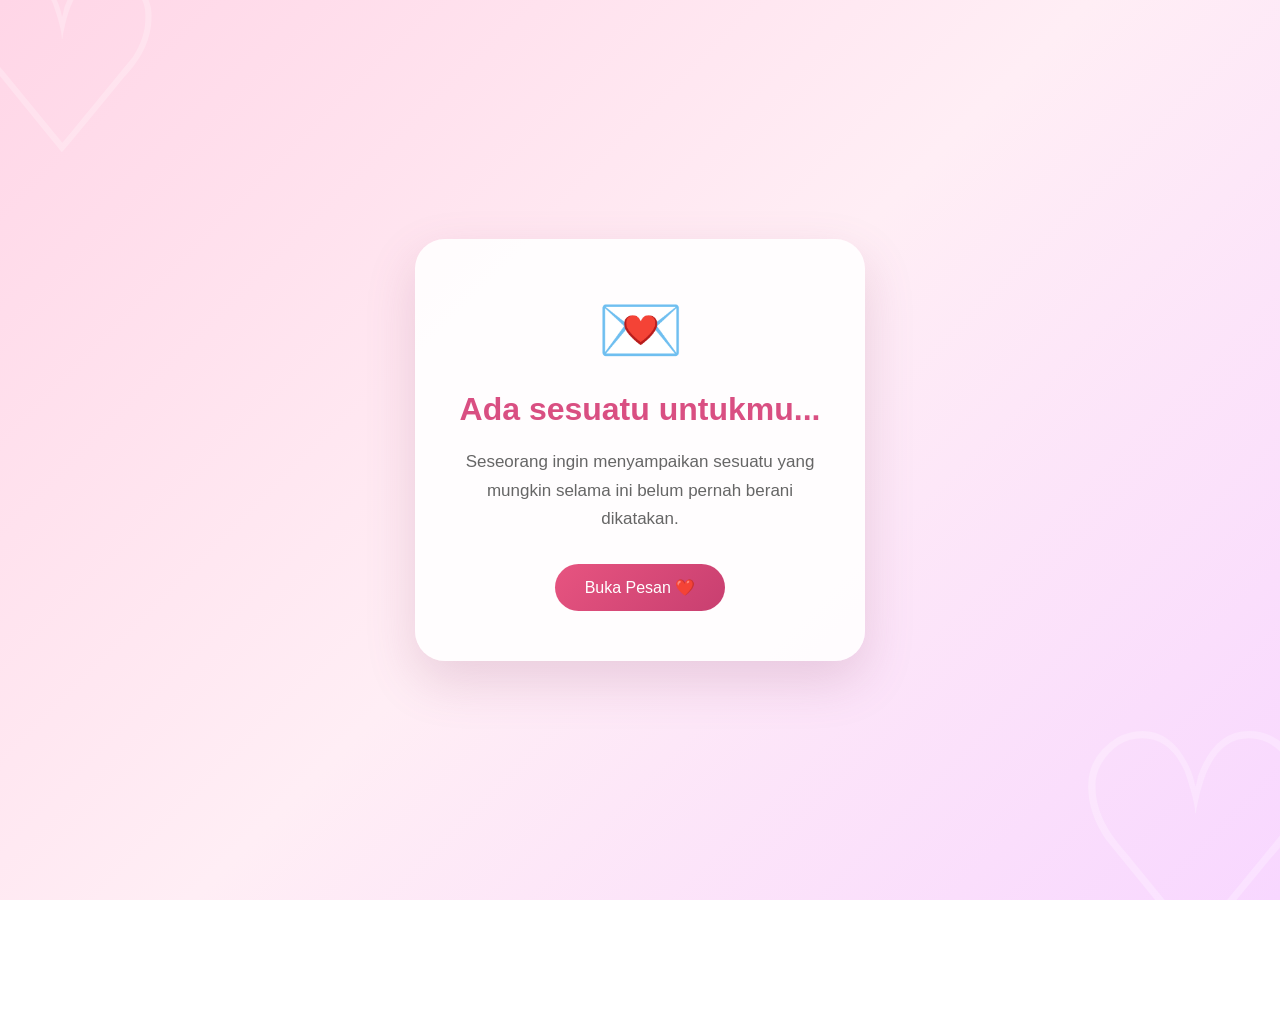
==== index.html @ 1a6c07b4 "Add files via upload" ====
<!DOCTYPE html>
<html lang="id">
<head>
    <meta charset="UTF-8">
    <meta name="viewport" content="width=device-width, initial-scale=1.0">

    <title>Confess Me 💌</title>

    <link rel="stylesheet" href="style.css">
</head>

<body>

    <div class="background">

        <div class="card">

            <div class="heart">💌</div>

            <h1>Ada sesuatu untukmu...</h1>

            <p>
                Seseorang ingin menyampaikan sesuatu
                yang mungkin selama ini belum pernah
                berani dikatakan.
            </p>

            <button onclick="bukaPesan()">
                Buka Pesan ❤️
            </button>

        </div>

    </div>

    <script src="script.js"></script>

</body>
</html>
---- style.css ----
* {
    margin: 0;
    padding: 0;
    box-sizing: border-box;
}

body {
    font-family: Arial, sans-serif;
    overflow: hidden;
}

.background {
    width: 100%;
    height: 100vh;

    display: flex;
    justify-content: center;
    align-items: center;

    background: linear-gradient(
        135deg,
        #ffd6e7,
        #ffeef5,
        #f8d7ff
    );

    position: relative;
}

/* Lingkaran dekorasi */

.background::before {
    content: "♡";
    position: absolute;

    font-size: 250px;
    color: rgba(255, 255, 255, 0.25);

    top: -80px;
    left: -50px;
}

.background::after {
    content: "♡";
    position: absolute;

    font-size: 300px;
    color: rgba(255, 255, 255, 0.25);

    bottom: -120px;
    right: -50px;
}


/* Kartu */

.card {
    width: 450px;
    max-width: 90%;

    padding: 50px 40px;

    text-align: center;

    background: rgba(255, 255, 255, 0.9);

    border-radius: 30px;

    box-shadow:
        0 20px 50px rgba(150, 80, 120, 0.2);

    position: relative;
    z-index: 2;

    animation: muncul 1s ease;
}


/* Icon */

.heart {
    font-size: 70px;

    margin-bottom: 20px;

    animation: detak 1.5s infinite;
}


/* Judul */

h1 {
    color: #d94f82;

    font-size: 32px;

    margin-bottom: 20px;
}


/* Paragraf */

p {
    color: #666;

    font-size: 17px;

    line-height: 1.7;

    margin-bottom: 30px;
}


/* Tombol */

button {
    border: none;

    padding: 14px 30px;

    border-radius: 30px;

    background: linear-gradient(
        135deg,
        #e75480,
        #c83f70
    );

    color: white;

    font-size: 16px;

    cursor: pointer;

    transition: 0.3s;
}

button:hover {
    transform: scale(1.08);

    box-shadow:
        0 10px 25px rgba(200, 63, 112, 0.3);
}


/* Animasi */

@keyframes detak {

    0% {
        transform: scale(1);
    }

    50% {
        transform: scale(1.15);
    }

    100% {
        transform: scale(1);
    }

}


@keyframes muncul {

    from {
        opacity: 0;
        transform: translateY(40px);
    }

    to {
        opacity: 1;
        transform: translateY(0);
    }

}
input,
textarea {

    width: 100%;

    padding: 14px;

    margin-bottom: 15px;

    border: 1px solid #f0b6cb;

    border-radius: 12px;

    outline: none;

    font-size: 15px;

    font-family: Arial;
}


textarea {

    height: 120px;

    resize: none;

}


input:focus,
textarea:focus {

    border-color: #d94f82;

    box-shadow:
        0 0 0 3px rgba(217, 79, 130, 0.1);

}
/* =========================
   HALAMAN CONFESS
========================= */

.confess-card {

    width: 500px;
    max-width: 90%;

    padding: 45px 40px;

    text-align: center;

    background: rgba(255, 255, 255, 0.95);

    border-radius: 30px;

    box-shadow:
        0 20px 60px rgba(150, 70, 120, 0.25);

    position: relative;

    z-index: 2;

    animation: muncul 1s ease;
}


/* Amplop */

.envelope {

    font-size: 75px;

    margin-bottom: 10px;

    animation: detak 1.5s infinite;
}


/* Tulisan kecil */

.small-text {

    color: #999;

    font-size: 15px;

    margin-bottom: 15px;
}


/* Nama penerima */

#judul {

    color: #d94f82;

    font-size: 32px;

    margin-bottom: 25px;
}


/* Surat */

.surat {

    background: #fff5f9;

    border-radius: 20px;

    padding: 25px;

    margin-bottom: 25px;

    border: 1px solid #ffd1e1;

}


#pesan {

    color: #555;

    font-size: 17px;

    line-height: 1.8;

    white-space: pre-line;

}


/* Pengirim */

.dari {

    color: #888;

    line-height: 1.7;

}


.dari strong {

    color: #d94f82;

    font-size: 18px;

}


/* Pertanyaan */

.pertanyaan {

    margin-top: 25px;

    margin-bottom: 20px;

    color: #555;

    font-size: 16px;

}


/* Tombol */

.buttons {

    display: flex;

    justify-content: center;

    gap: 15px;

    flex-wrap: wrap;

}


.yes-button,
.no-button {

    border: none;

    padding: 13px 25px;

    border-radius: 25px;

    color: white;

    font-size: 15px;

    cursor: pointer;

    transition: 0.3s;

}


.yes-button {

    background: #e75480;

}


.no-button {

    background: #aaa;

}


.yes-button:hover,
.no-button:hover {

    transform: scale(1.08);
}
/* =========================
   HASIL CONFESS
========================= */

.hasil-overlay {

    position: fixed;

    inset: 0;

    background: rgba(80, 30, 60, 0.55);

    display: flex;

    justify-content: center;

    align-items: center;

    z-index: 1000;

    opacity: 0;

    visibility: hidden;

    transition: 0.4s;
}


.hasil-overlay.berhasil,
.hasil-overlay.lembut {

    opacity: 1;

    visibility: visible;
}


/* Kartu hasil */

.hasil-card {

    width: 420px;

    max-width: 85%;

    padding: 45px 35px;

    text-align: center;

    background: white;

    border-radius: 30px;

    box-shadow:
        0 20px 60px rgba(0, 0, 0, 0.25);

    transform: scale(0.7);

    transition: 0.4s;
}


.hasil-overlay.berhasil .hasil-card,
.hasil-overlay.lembut .hasil-card {

    transform: scale(1);

    animation: kartuMuncul 0.5s ease;
}


/* Icon */

.hasil-icon {

    font-size: 75px;

    margin-bottom: 15px;

    animation: detak 1.3s infinite;
}


/* Judul */

.hasil-card h2 {

    color: #d94f82;

    font-size: 35px;

    margin-bottom: 15px;
}


/* Pesan */

.hasil-card p {

    color: #666;

    font-size: 17px;

    line-height: 1.7;

    margin-bottom: 25px;
}


/* Tombol */

.hasil-buttons {

    display: flex;

    justify-content: center;

    gap: 10px;

    flex-wrap: wrap;
}


.hasil-buttons button {

    padding: 12px 20px;

    border: none;

    border-radius: 25px;

    background: #e75480;

    color: white;

    cursor: pointer;

    font-size: 14px;

    transition: 0.3s;
}


.hasil-buttons button:hover {

    transform: scale(1.05);

}


/* Hati terbang */

.hati-terbang {

    position: fixed;

    bottom: -50px;

    z-index: 2000;

    pointer-events: none;

    animation: hatiNaik 4s linear forwards;
}


@keyframes hatiNaik {

    0% {

        transform:
            translateY(0)
            rotate(0deg);

        opacity: 1;
    }

    100% {

        transform:
            translateY(-110vh)
            rotate(360deg);

        opacity: 0;
    }

}


@keyframes kartuMuncul {

    0% {

        transform: scale(0.5);

        opacity: 0;
    }

    70% {

        transform: scale(1.05);
    }

    100% {

        transform: scale(1);

        opacity: 1;
    }

}
/* =========================
   PILIHAN CONFESS
========================= */

.pilihan {

    text-align: left;

    margin-top: 18px;

    margin-bottom: 15px;

}


.pilihan label {

    display: block;

    color: #d94f82;

    font-weight: bold;

    margin-bottom: 8px;

}


/* Input file */

#foto {

    width: 100%;

    padding: 10px;

    background: #fff5f9;

    border: 1px solid #f0b6cb;

    border-radius: 12px;

}


/* Pilihan tema */

#tema {

    width: 100%;

    padding: 13px;

    border-radius: 12px;

    border: 1px solid #f0b6cb;

    background: white;

    color: #555;

    font-size: 15px;

    outline: none;

}


/* Preview foto */

.preview-foto {

    display: none;

    width: 180px;

    height: 180px;

    object-fit: cover;

    margin: 15px auto;

    border-radius: 20px;

    border: 4px solid white;

    box-shadow:
        0 8px 25px rgba(0,0,0,0.15);

}
/* =========================
   FOTO DI HALAMAN CONFESS
========================= */

.foto-confess {

    display: none;

    width: 220px;

    height: 220px;

    object-fit: cover;

    border-radius: 25px;

    margin: 15px auto 25px;

    border: 5px solid white;

    box-shadow:
        0 10px 30px rgba(0,0,0,0.15);

}
/* =========================
   TEMA CONFESS
========================= */


/* SWEET PINK */

.tema-pink .confess-card {

    background: rgba(255,255,255,0.95);

}


.tema-pink {

    background:
        linear-gradient(
            135deg,
            #ffd6e7,
            #ffeef5,
            #f8d7ff
        );

}


/* ROMANTIC RED */

.tema-red {

    background:
        linear-gradient(
            135deg,
            #ffd1d1,
            #fff0f0,
            #ffd6e7
        );

}


.tema-red #judul {

    color: #c7355c;

}


/* PURPLE DREAM */

.tema-purple {

    background:
        linear-gradient(
            135deg,
            #e6d5ff,
            #f8eaff,
            #e2d9ff
        );

}


.tema-purple #judul {

    color: #8d55c7;

}


/* MIDNIGHT LOVE */

.tema-dark {

    background:
        linear-gradient(
            135deg,
            #171323,
            #2a1838,
            #3c2148
        );

}


.tema-dark .confess-card {

    background: #21182b;

}


.tema-dark .small-text,
.tema-dark .dari,
.tema-dark .pertanyaan {

    color: #ddd;

}


.tema-dark #judul {

    color: #ff8fba;

}


.tema-dark #pesan {

    color: #eee;

}


.tema-dark .surat {

    background: #302139;

    border-color: #704b78;

}
/* =========================
   PERBAIKAN SCROLL
========================= */

html {
    height: auto;
    min-height: 100%;
}

body {
    min-height: 100vh;
    height: auto;
    overflow-x: hidden;
    overflow-y: auto;
}

.background {
    min-height: 100vh;
    height: auto;
    padding: 40px 20px;
    box-sizing: border-box;
}

.card {
    margin: 20px auto;
}
/* =========================
   MUSIC PLAYER
========================= */

.music-player {

    width: 100%;

    max-width: 500px;

    margin: 20px auto;

    padding: 14px 18px;

    box-sizing: border-box;

    display: flex;

    align-items: center;

    gap: 14px;

    background: #fff4f8;

    border: 1px solid #f4bfd2;

    border-radius: 18px;

    box-shadow:
        0 5px 18px rgba(0,0,0,0.08);

}


.music-icon {

    width: 45px;

    height: 45px;

    display: flex;

    align-items: center;

    justify-content: center;

    background: #f05b8a;

    border-radius: 50%;

    font-size: 22px;

}


.music-info {

    flex: 1;

    text-align: left;

    overflow: hidden;

}


.music-info strong {

    display: block;

    color: #d94f82;

    font-size: 14px;

    white-space: nowrap;

    overflow: hidden;

    text-overflow: ellipsis;

}


.music-info span {

    display: block;

    margin-top: 4px;

    color: #888;

    font-size: 12px;

}


#tombolMusik {

    width: 45px;

    height: 45px;

    border: none;

    border-radius: 50%;

    background: #e84d7c;

    color: white;

    font-size: 18px;

    cursor: pointer;

    padding: 0;

}


#tombolMusik:hover {

    transform: scale(1.08);

}
/* =========================
   TOMBOL BAGIKAN
========================= */

.share-button {

    display: block;

    margin: 20px auto 0;

    padding: 13px 28px;

    border: 2px solid #e84d7c;

    border-radius: 30px;

    background: white;

    color: #e84d7c;

    font-size: 15px;

    font-weight: bold;

    cursor: pointer;

    transition: 0.3s;

}


.share-button:hover {

    background: #e84d7c;

    color: white;

    transform: translateY(-2px);

    box-shadow:
        0 8px 20px rgba(232,77,124,0.25);

}
#linkConfess {
    width: 100%;
    padding: 12px;
    box-sizing: border-box;
    border: 1px solid #f0b6cb;
    border-radius: 12px;
    text-align: center;
    color: #d94f82;
    background: #fff5f9;
}
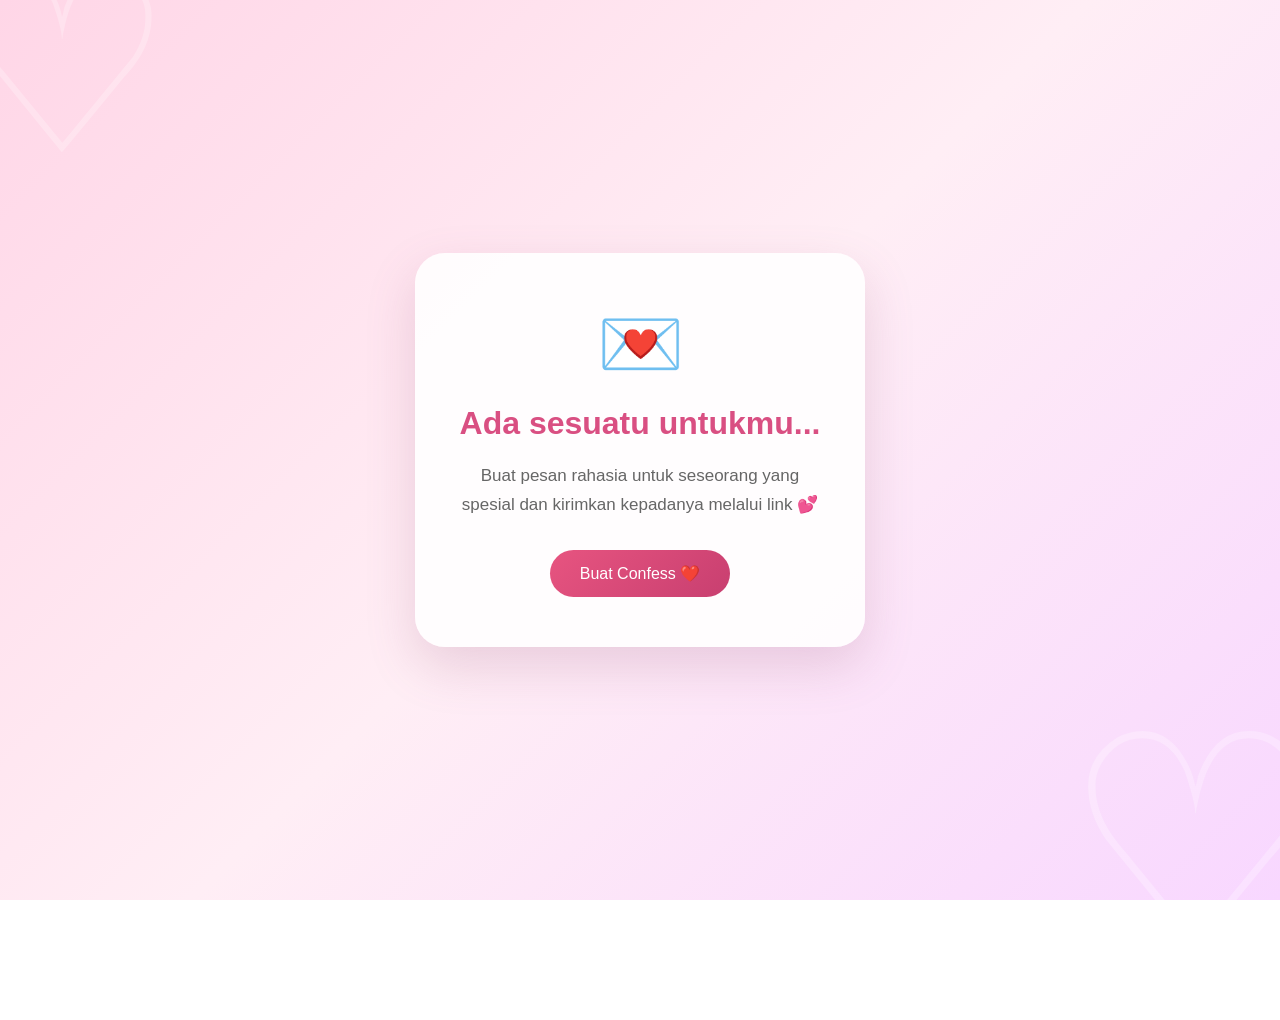
==== commit 05558370: "Revise index.html for new message creation feature Updated the content and functionality of the HTML" ====
--- a/index.html
+++ b/index.html
@@ -20,20 +20,18 @@
             <h1>Ada sesuatu untukmu...</h1>
 
             <p>
-                Seseorang ingin menyampaikan sesuatu
-                yang mungkin selama ini belum pernah
-                berani dikatakan.
+                 Buat pesan rahasia untuk seseorang
+                yang spesial dan kirimkan kepadanya
+                melalui link 💕
             </p>
 
-            <button onclick="bukaPesan()">
-                Buka Pesan ❤️
-            </button>
+           <button onclick="window.location.href='create.html'">
+    Buat Confess ❤️
+</button>
 
         </div>
 
     </div>
 
-    <script src="script.js"></script>
-
 </body>
-</html>+</html>
